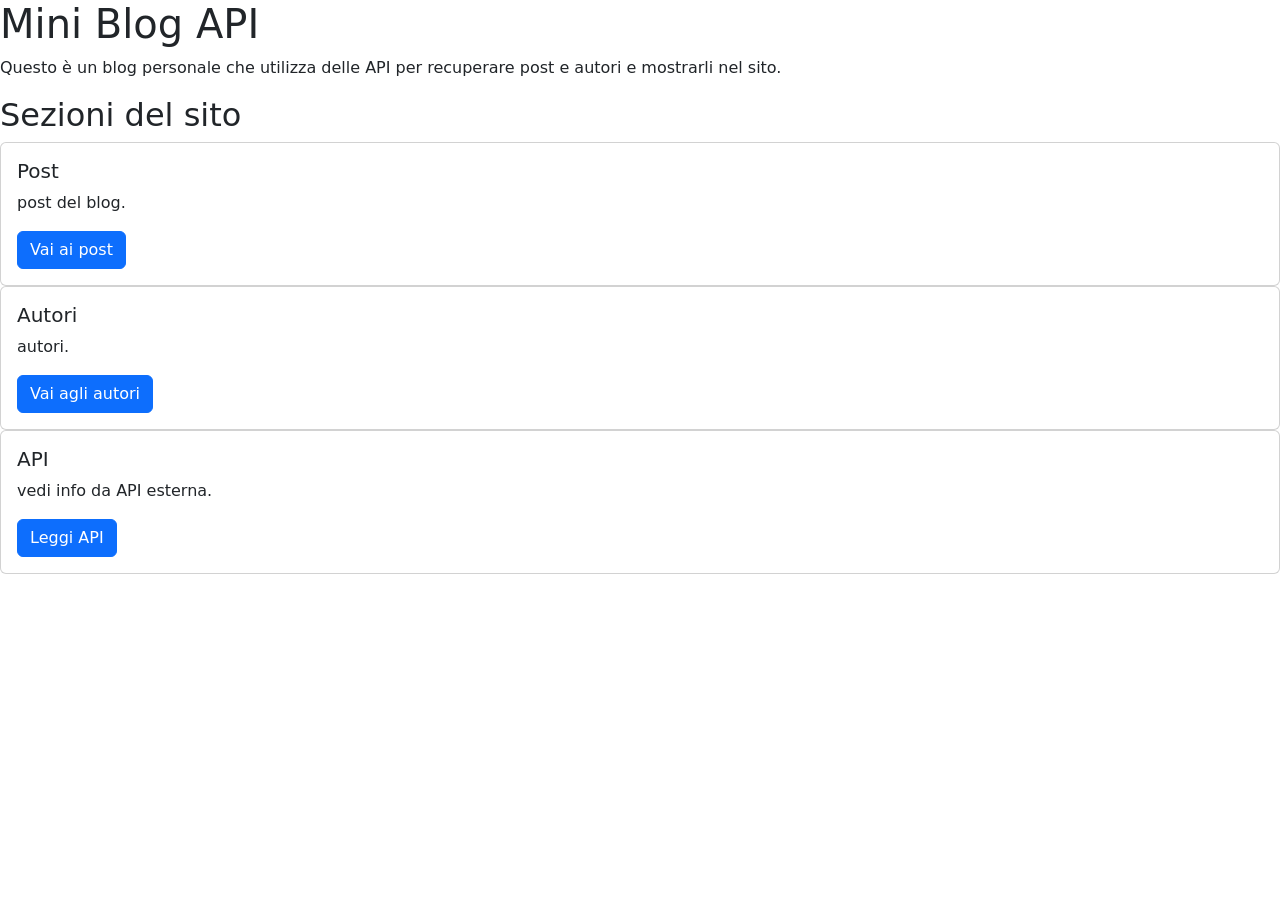
==== index.html @ 86cffccb "aggiunto bootstrap , card in homepage" ====
<!DOCTYPE html>
<html lang="it">
<head>
    <link href="https://cdn.jsdelivr.net/npm/bootstrap@5.3.3/dist/css/bootstrap.min.css" rel="stylesheet">
  <meta charset="UTF-8">
  <meta name="viewport" content="width=device-width, initial-scale=1.0">
  <title>Mini Blog API</title>
</head>
<body>

  <h1>Mini Blog API</h1>

  <p>
    Questo è un blog personale che utilizza delle API per recuperare post e autori
    e mostrarli nel sito.
  </p>
<h2>Sezioni del sito</h2>

<div class="card">
  <div class="card-body">
    <h5 class="card-title">Post</h5>
    <p class="card-text">post del blog.</p>
    <a href="posts.html" class="btn btn-primary">Vai ai post</a>
  </div>
</div>

<div class="card">
  <div class="card-body">
    <h5 class="card-title">Autori</h5>
    <p class="card-text">autori.</p>
    <a href="autori.html" class="btn btn-primary">Vai agli autori</a>
  </div>
</div>

<div class="card">
  <div class="card-body">
    <h5 class="card-title">API</h5>
    <p class="card-text">vedi info da API esterna.</p>
    <a href="docs/api.md" class="btn btn-primary">Leggi API</a>
  </div>
</div>
</body>
</html>
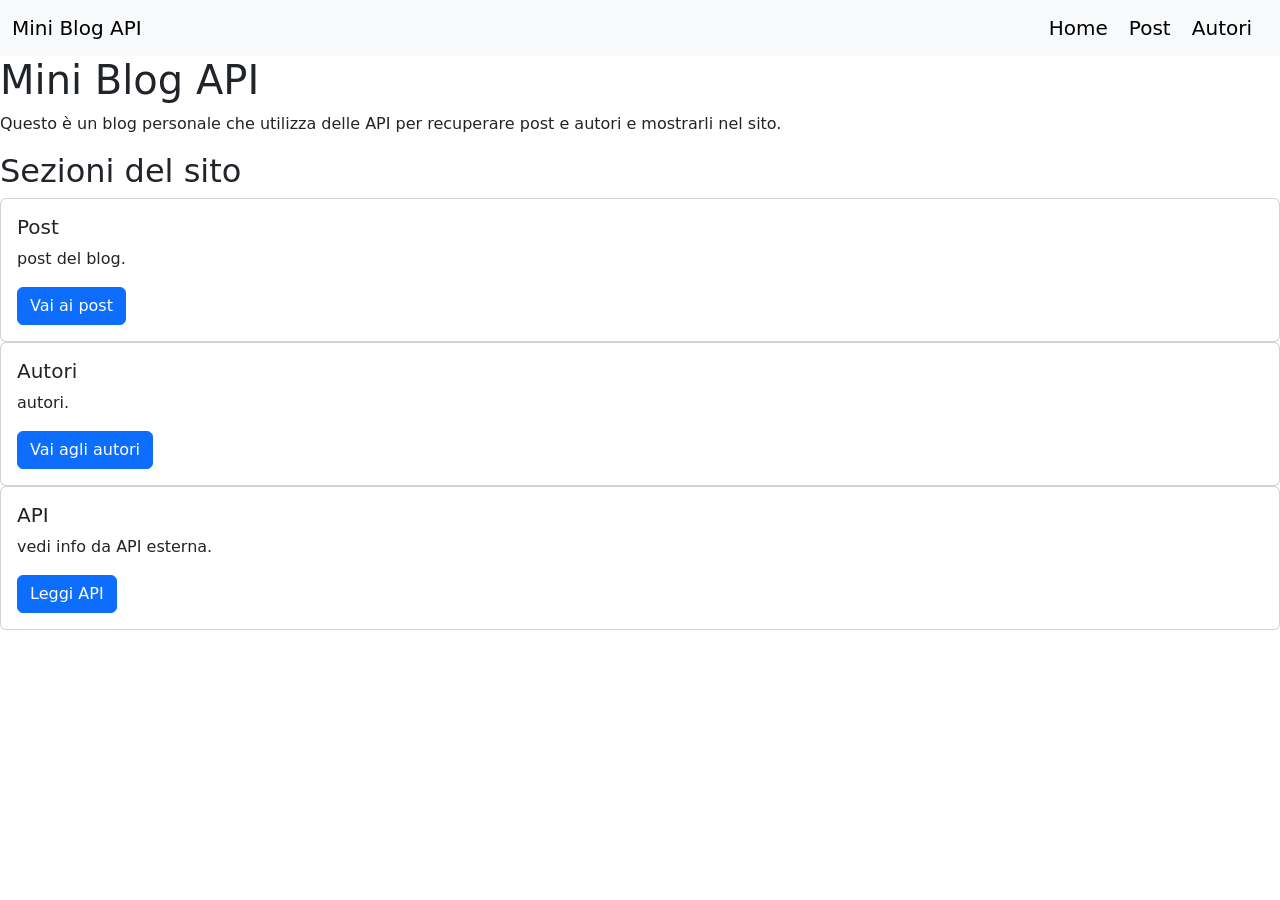
==== commit cfa67705: "aggiunta la navbar per homepage" ====
--- a/index.html
+++ b/index.html
@@ -7,7 +7,17 @@
   <title>Mini Blog API</title>
 </head>
 <body>
+<nav class="navbar navbar-expand-lg navbar-light bg-light">
+  <div class="container-fluid">
+    <a class="navbar-brand" href="index.html">Mini Blog API</a>
 
+    <div>
+      <a class="navbar-brand" href="index.html">Home</a>
+      <a class="navbar-brand" href="posts.html">Post</a>
+      <a class="navbar-brand" href="autori.html">Autori</a>
+    </div>
+  </div>
+</nav>
   <h1>Mini Blog API</h1>
 
   <p>
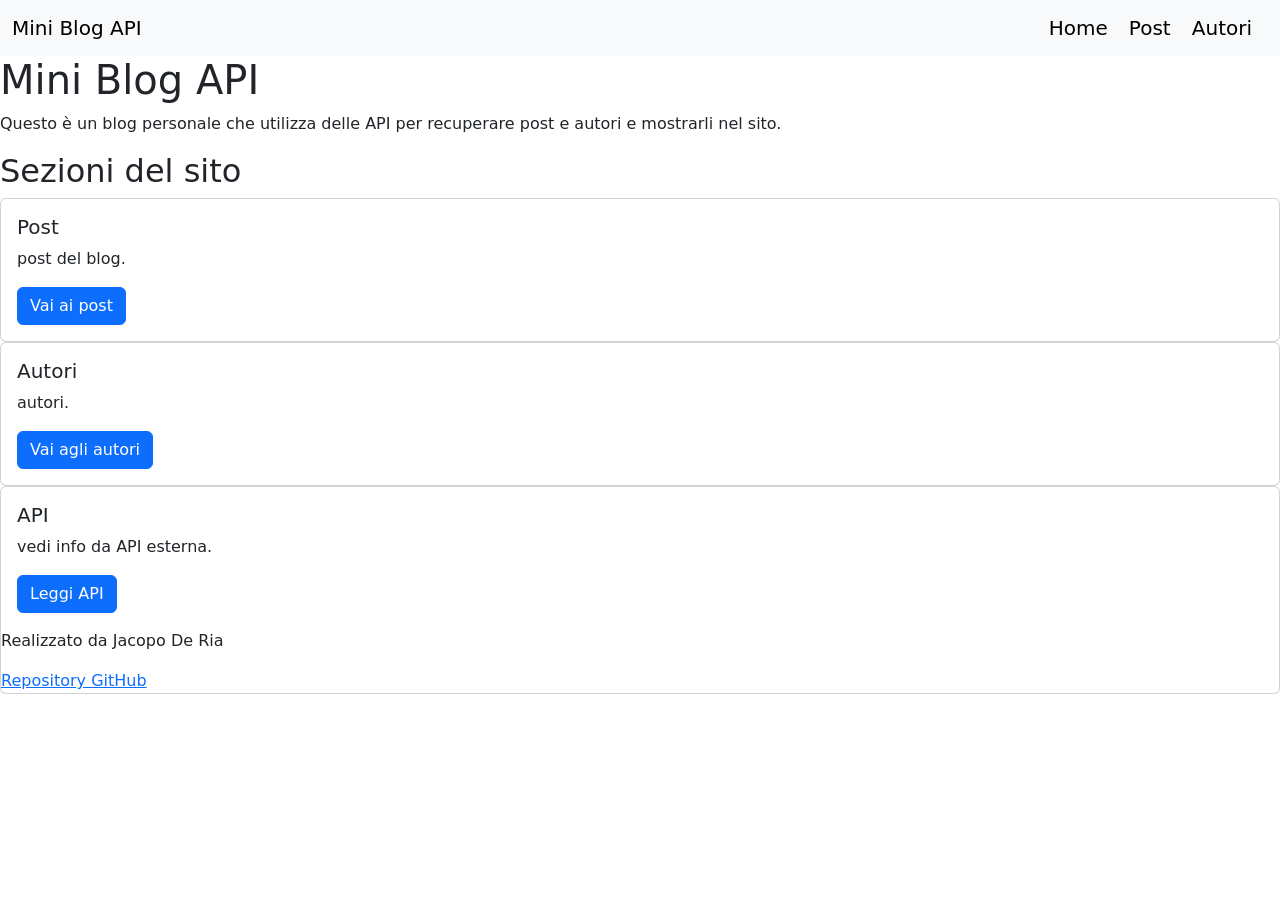
==== commit 0dd3b542: "aggiornato homepage e creato pagina post" ====
--- a/index.html
+++ b/index.html
@@ -47,7 +47,14 @@
     <h5 class="card-title">API</h5>
     <p class="card-text">vedi info da API esterna.</p>
     <a href="docs/api.md" class="btn btn-primary">Leggi API</a>
-  </div>
+  </div><footer>
+  <p>Realizzato da Jacopo De Ria</p>
+  <a href="https://github.com/jderia/mini-blog-api" target="_blank">Repository GitHub</a>
+</footer>
+
+</body>
+</html>
 </div>
 </body>
+
 </html>
